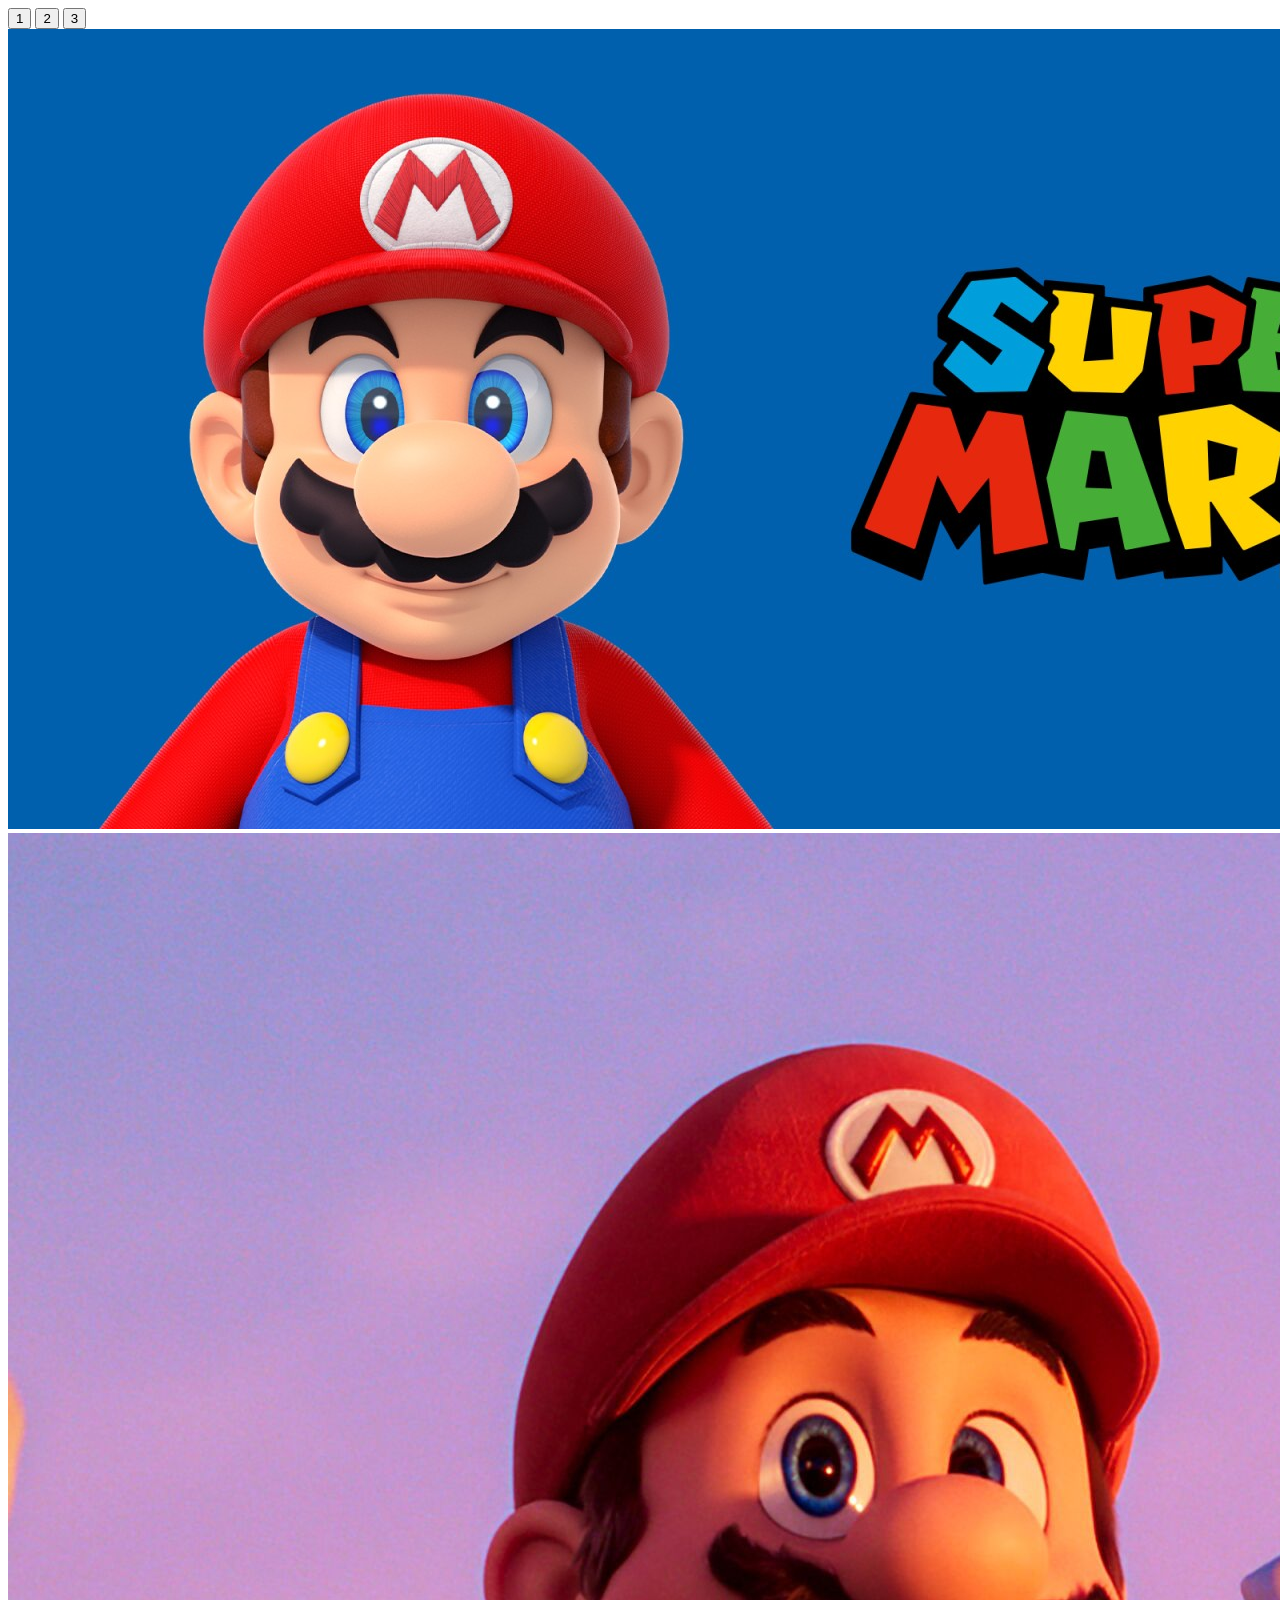
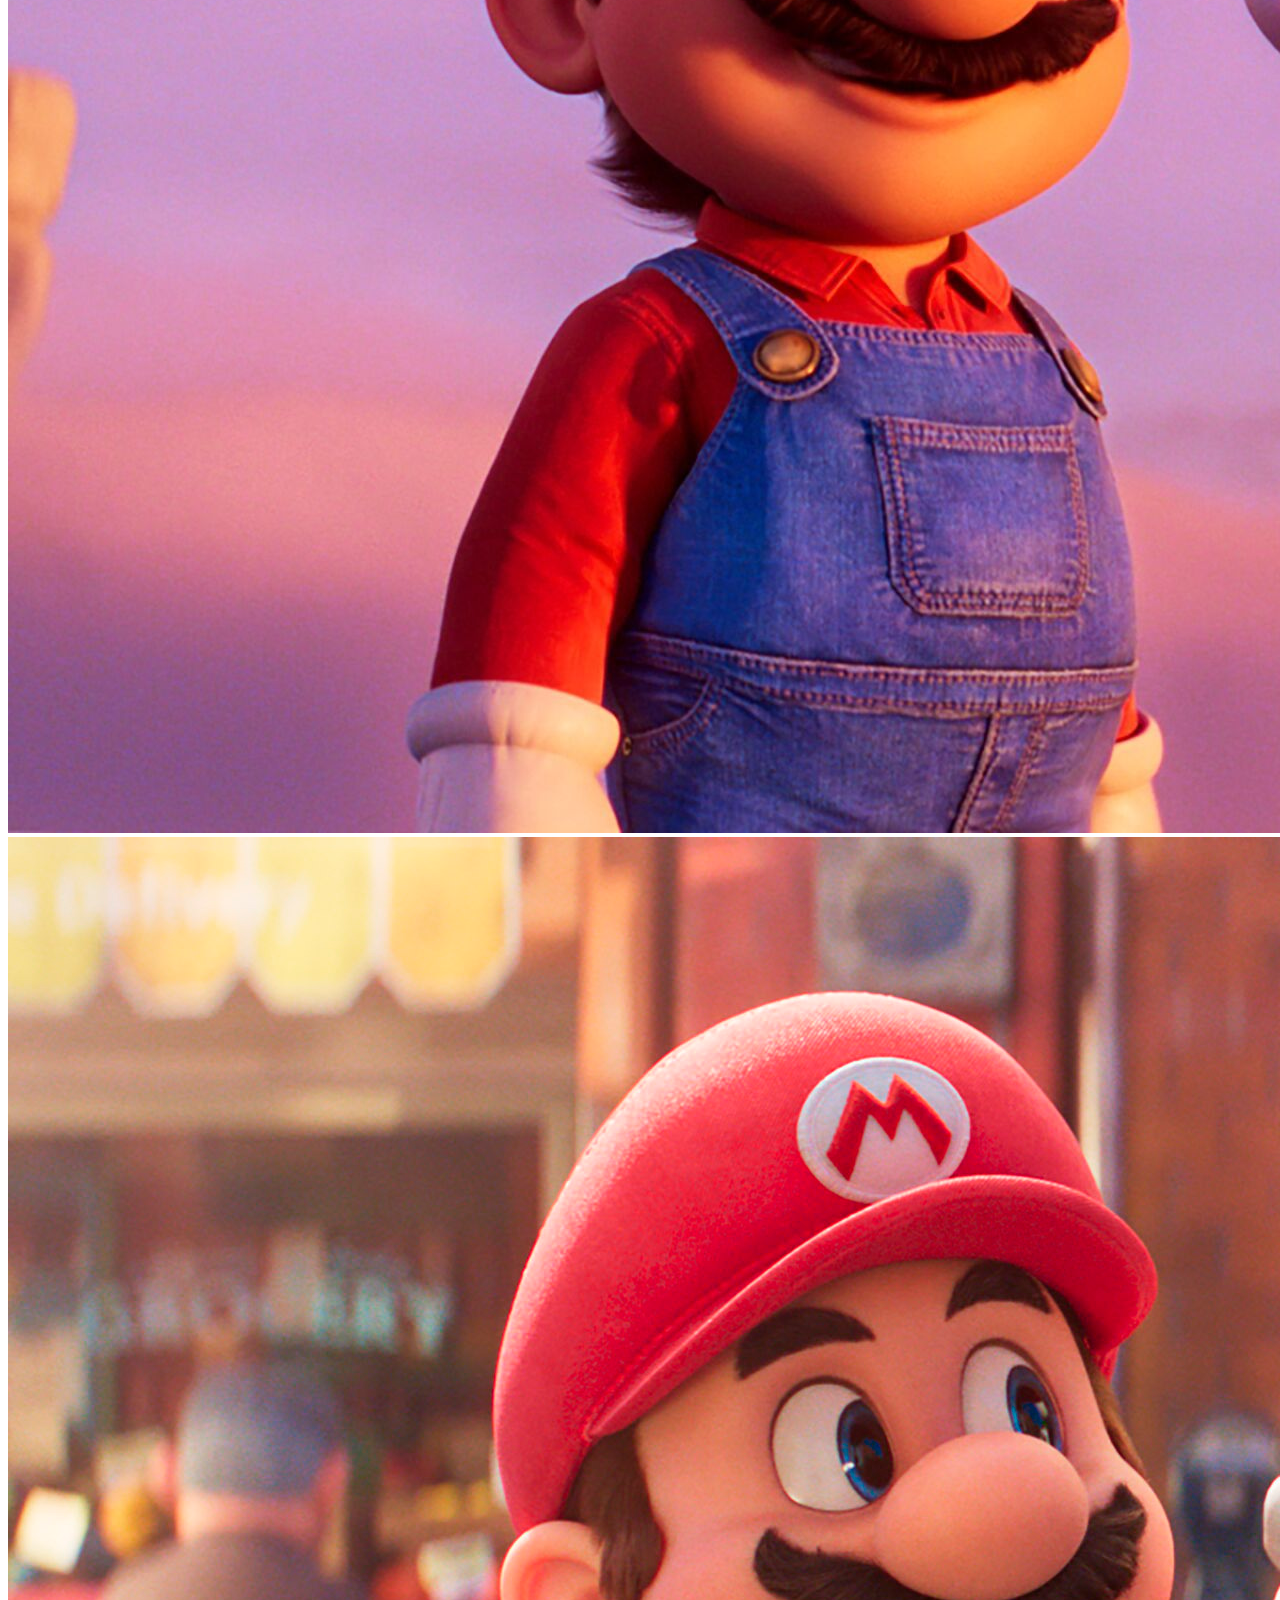
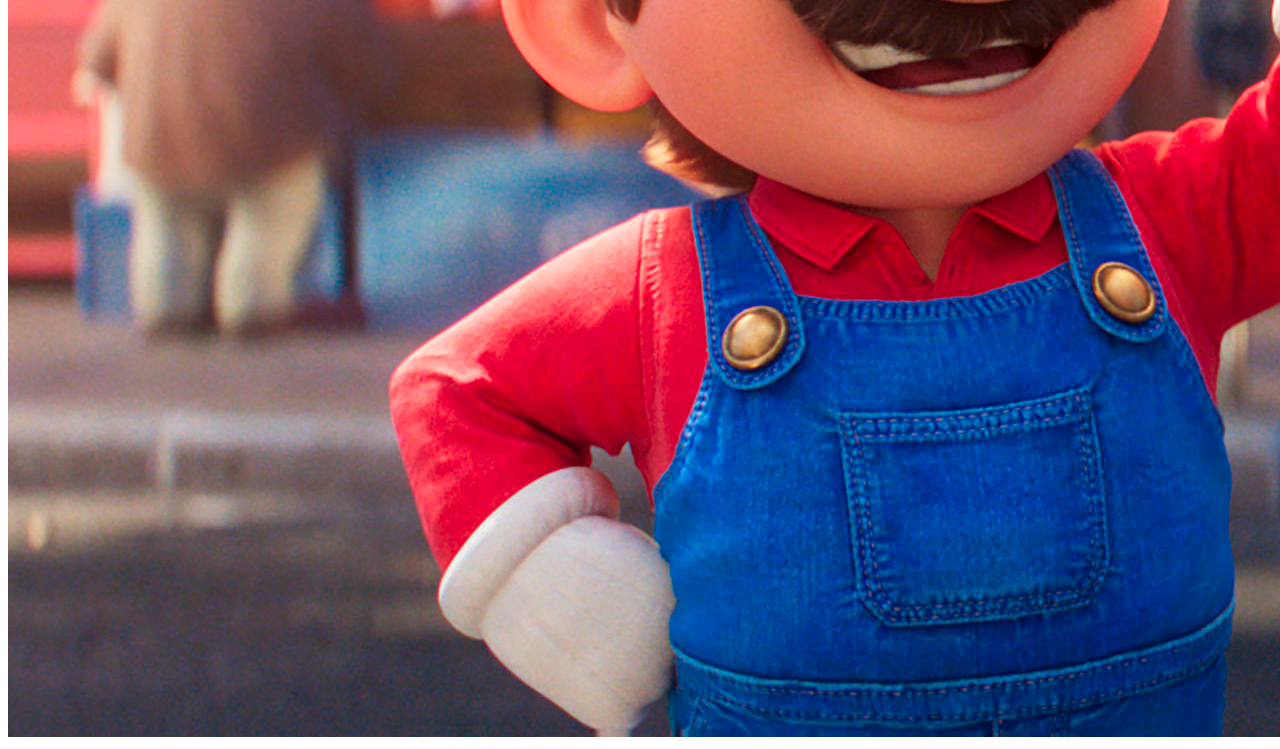
==== 04 canbiar img/index.html @ 93b92053 "xds" ====
<!DOCTYPE html>
<html>

<head>
  <meta charset="UTF-8">
  <meta name="viewport" content="width=device-width, initial-scale=1">
  <title></title>
</head>
    
<body>
<button onclick="uno()">1</button>
    <button onclick="dos()">2</button>
    <button onclick="tres()">3</button>
    
    <br>
    <img src="1.jpg" id="imagen">
    <img src="2.jpg" id="imagen">
    <img src="3.jpg" id="imagen">
    <script src="apps.js"></script>
   
</body>

</html>
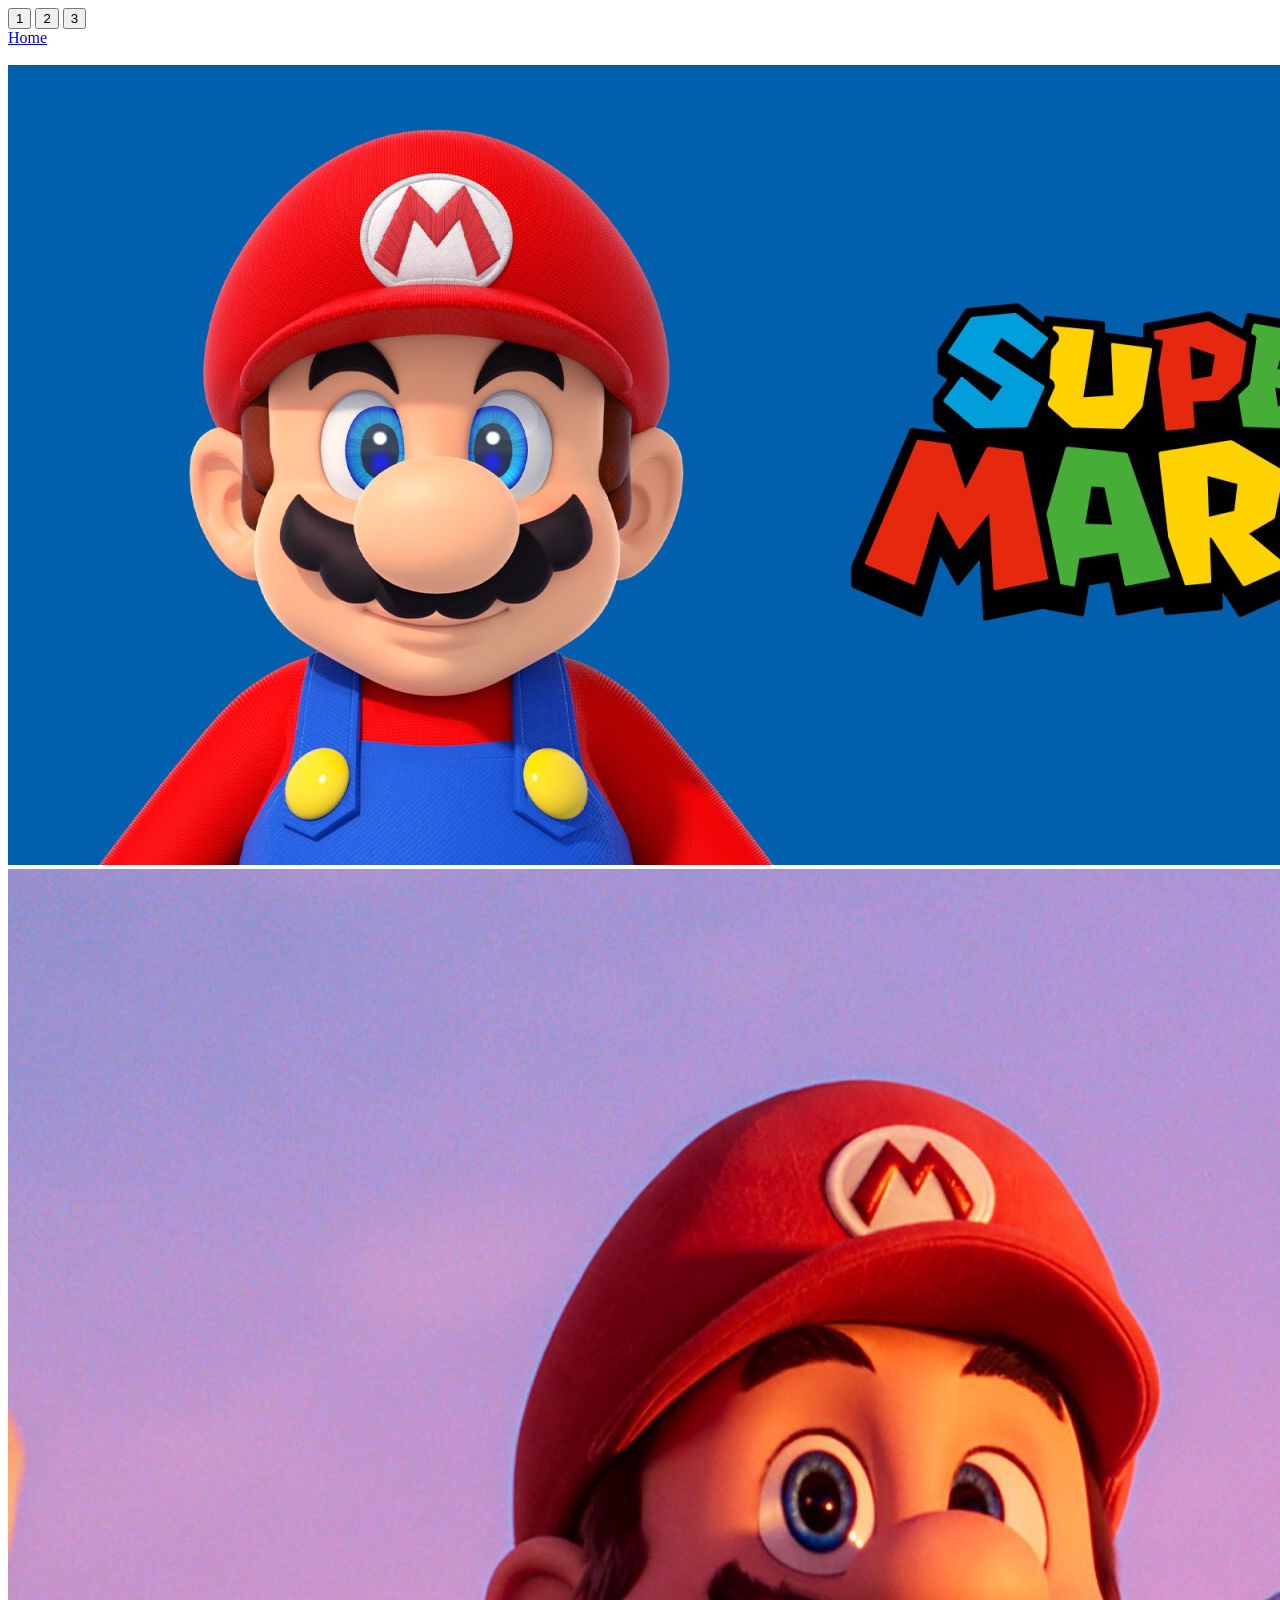
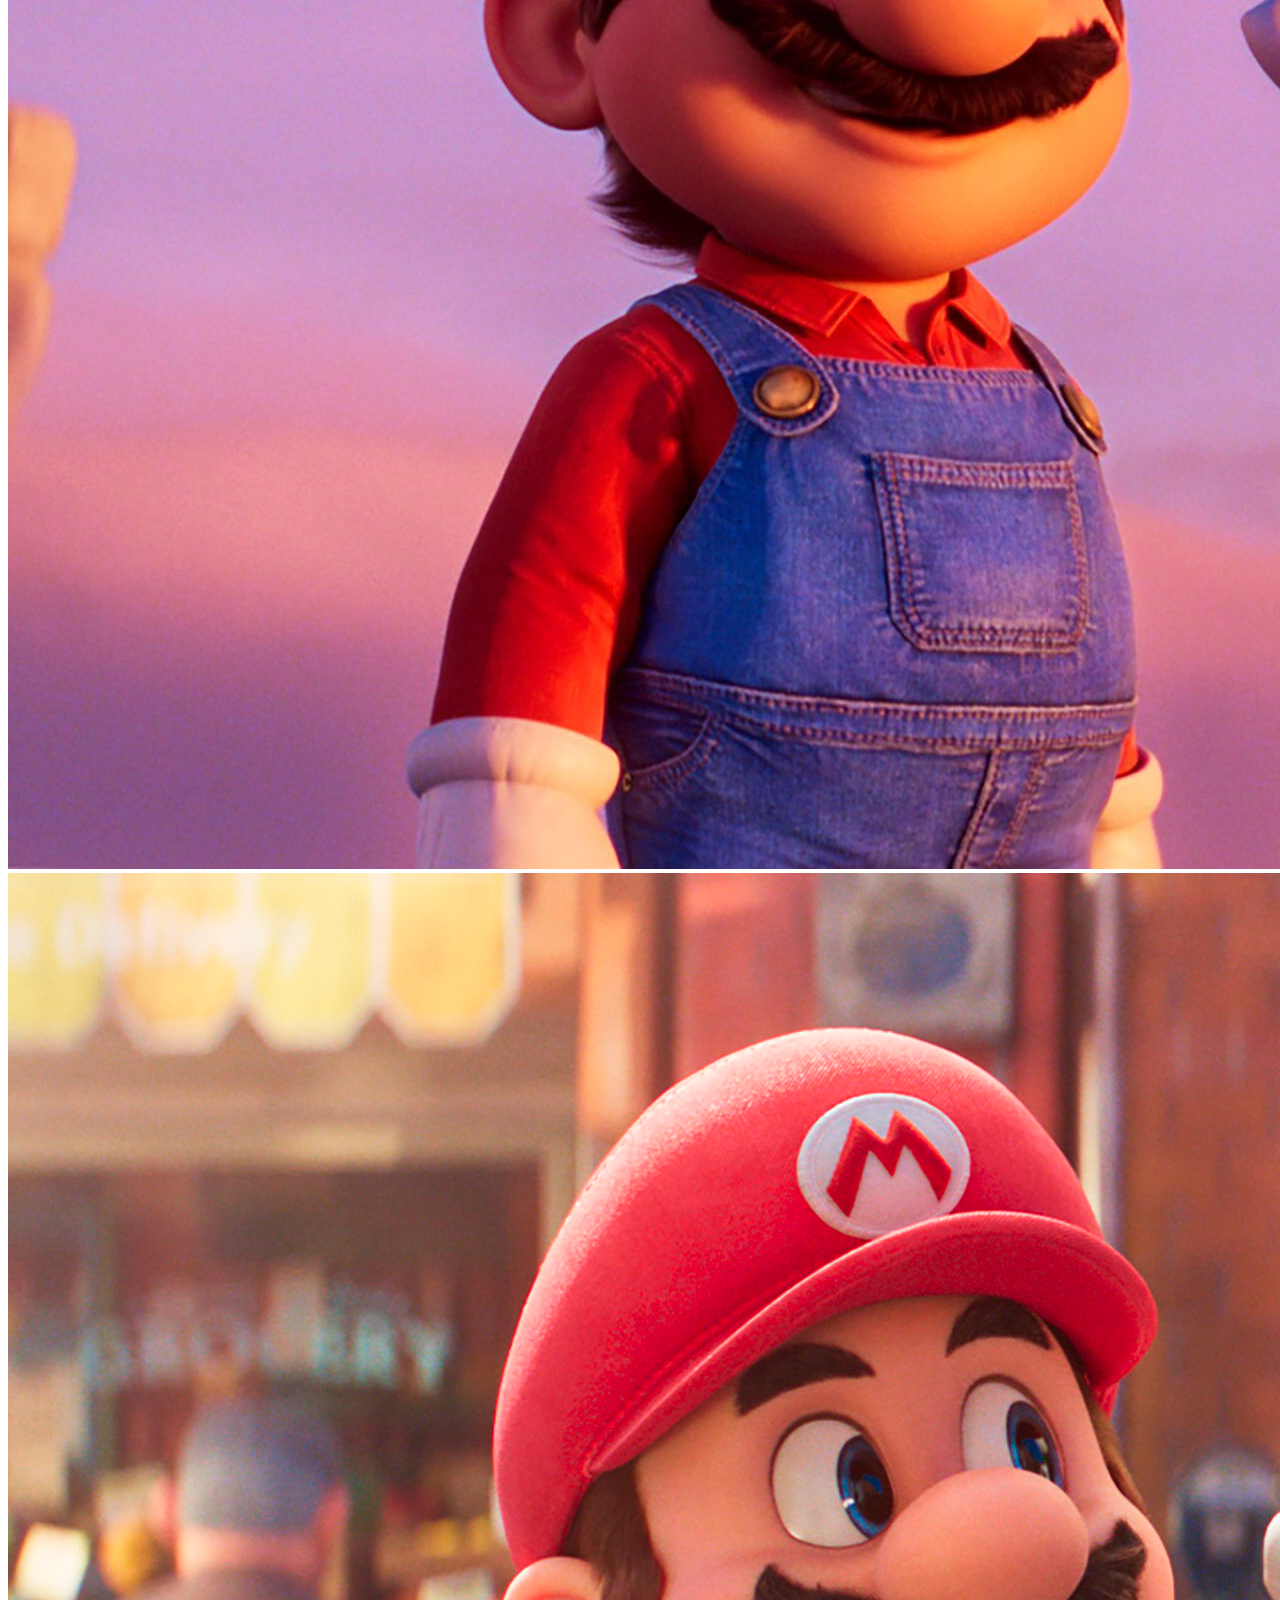
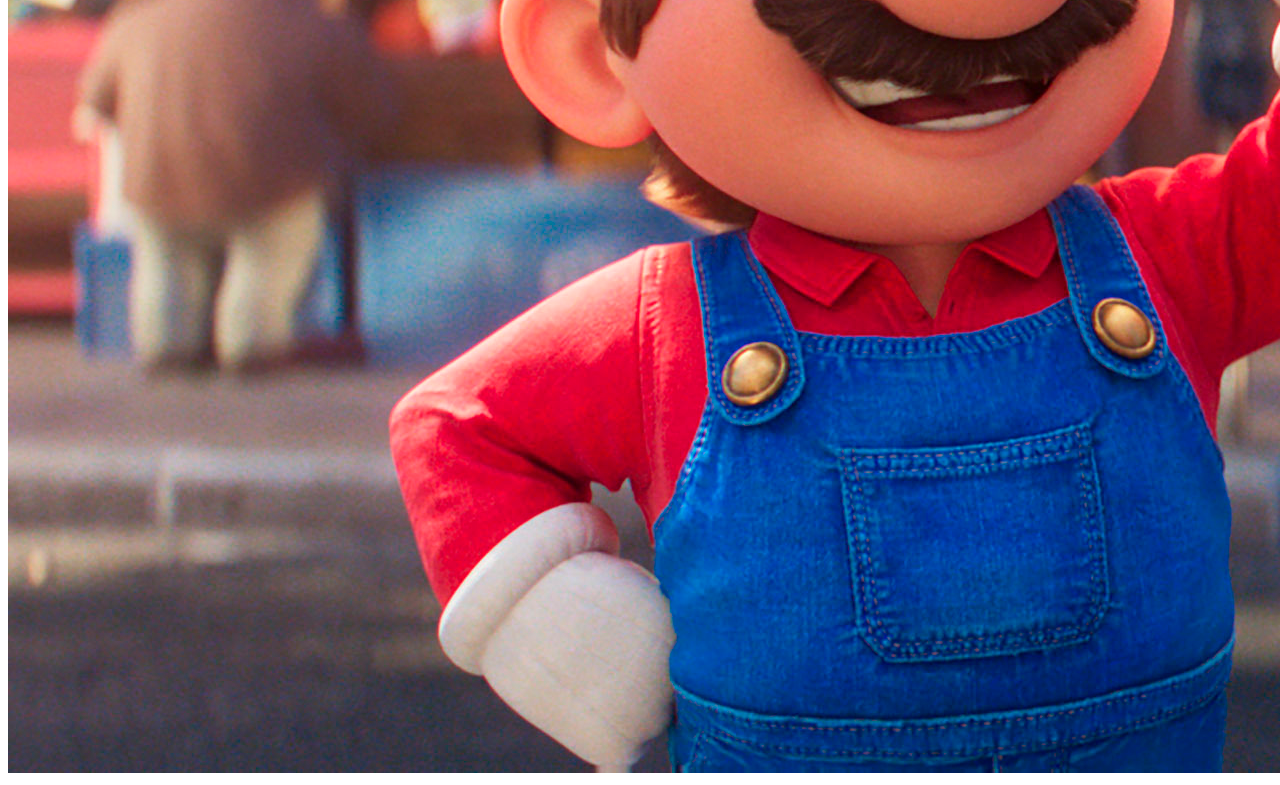
==== commit 122b52ed: "menu" ====
--- a/04 canbiar img/index.html
+++ b/04 canbiar img/index.html
@@ -11,6 +11,9 @@
 <button onclick="uno()">1</button>
     <button onclick="dos()">2</button>
     <button onclick="tres()">3</button>
+    <div class="navbar-nav">
+      <a class="nav-link active" aria-current="page" href="../index.html">Home</a>
+      </div>
     
     <br>
     <img src="1.jpg" id="imagen">
